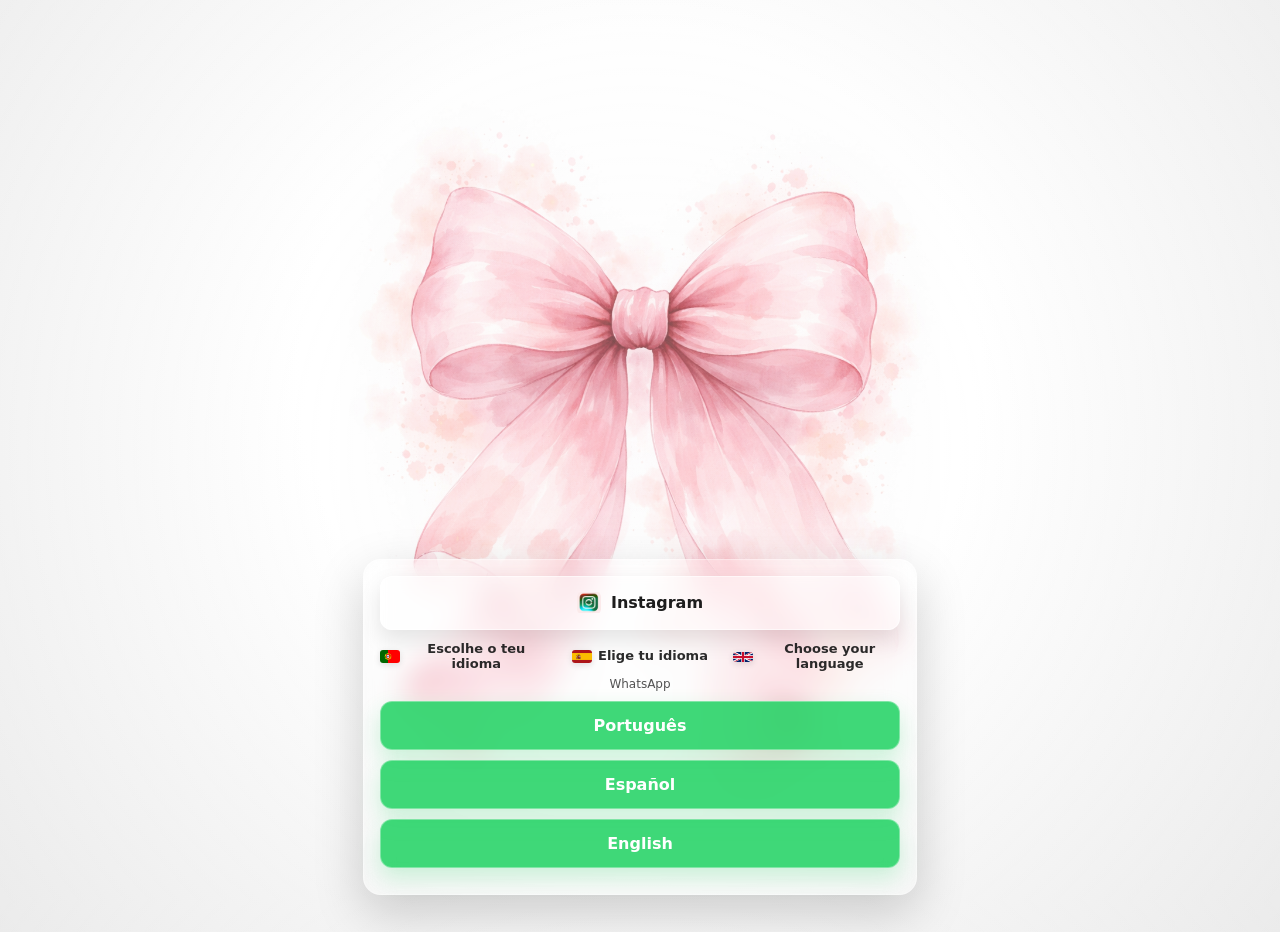
==== qr_contact/index.html @ 93eea573 "Update index.html" ====
<!DOCTYPE html>
<html lang="pt">
<head>
  <meta charset="UTF-8" />
  <title>WhatsApp Contact</title>
  <meta name="viewport" content="width=device-width, initial-scale=1.0, viewport-fit=cover" />

  <style>
    :root{
      --wa: #25D366;

      /* glass */
      --glass: rgba(255,255,255,.30);
      --glass-border: rgba(255,255,255,.35);
      --shadow: 0 18px 50px rgba(0,0,0,.18);
      --text: rgba(10,10,10,.90);

      /* overlay leve (não apaga fundo) */
      --overlay1: rgba(255,255,255,.04);
      --overlay2: rgba(0,0,0,.10);
    }

    html{ height: -webkit-fill-available; }

    body{
      margin:0;

      height: 100vh;
      height: 100svh;
      height: 100dvh;
      min-height: -webkit-fill-available;

      display:flex;
      flex-direction: column;
      justify-content: flex-end;
      align-items: center;

      font-family: system-ui, -apple-system, Segoe UI, Roboto, Arial, sans-serif;
      color: var(--text);

      /* mobile */
      background: url("./background.png") center / cover no-repeat;

      padding-top:    calc(10px + env(safe-area-inset-top));
      padding-left:   calc(14px + env(safe-area-inset-left));
      padding-right:  calc(14px + env(safe-area-inset-right));
      padding-bottom: calc(22px + env(safe-area-inset-bottom));

      position: relative;
      overflow-x: hidden;
    }

    body::before{
      content:"";
      position:absolute;
      inset:0;
      background: radial-gradient(
        circle at 50% 40%,
        var(--overlay1),
        rgba(255,255,255,.02) 40%,
        var(--overlay2) 100%
      );
      pointer-events:none;
    }

    .card{
      position:relative;
      width:min(420px, 92vw);
      padding: 12px 14px 14px;

      background: var(--glass);
      border: 1px solid var(--glass-border);

      backdrop-filter: blur(14px);
      -webkit-backdrop-filter: blur(14px);

      border-radius: 18px;
      box-shadow: var(--shadow);
      margin-bottom: 6px;
    }

    /* ---------- BOTÕES ---------- */

    .btn{
      display:flex;
      align-items:center;
      justify-content:center;
      gap:10px;

      margin: 10px 0;
      padding: 12px 12px;

      border-radius: 12px;
      text-decoration:none;
      font-weight: 800;

      background: rgba(37, 211, 102, .88);
      border: 1px solid rgba(255,255,255,.35);
      color: white;

      box-shadow: 0 10px 22px rgba(37, 211, 102, .22);
      transition: transform .08s ease, filter .12s ease;
      -webkit-tap-highlight-color: transparent;
      user-select:none;
    }

    .btn:hover{ filter: brightness(1.03); }
    .btn:active{ transform: scale(.985); }

    .btn-instagram{
      margin-top: 0;
      margin-bottom: 12px;

      background: rgba(255,255,255,.50);
      color: rgba(10,10,10,.92);
      border: 1px solid rgba(255,255,255,.55);
      box-shadow: 0 10px 22px rgba(0,0,0,.10);
      font-weight: 900;
    }

    .ig-icon{
      width: 22px;
      height: 22px;
      object-fit: contain;
      border-radius: 6px;
      animation: igspin 2.8s linear infinite;
    }

    @keyframes igspin{
      from { transform: rotate(0deg); }
      to   { transform: rotate(360deg); }
    }

    /* ---------- HEADER ---------- */

    .header{
      text-align:center;
      margin-bottom: 10px;
    }

    .lang-row{
      display:grid;
      grid-template-columns: 1fr 1fr 1fr;
      gap: 10px;
      align-items:center;
      margin-bottom: 6px;
    }

    .lang-row .item{
      display:flex;
      justify-content:center;
    }

    /* 🔧 ajuste: remover largura extra do texto e colar bandeira */
    .lang-row .wrap{
      display:inline-flex;          /* <- importante */
      align-items:center;
      gap:6px;
    }

    .lang-row img{
      width: 18px;
      height: auto;
      flex-shrink: 0;
      border-radius: 3px;
      box-shadow: 0 2px 6px rgba(0,0,0,.12);
    }

    .lang-row .wrap span{
      display:inline-block;         /* <- importante */
      font-weight: 800;
      font-size: 12px;
      line-height: 1.15;
      color: rgba(20,20,20,.90);
      text-align:center;
      white-space: normal;
      max-width: 120px;             /* controla o wrap de forma consistente */
    }

    /* ✅ WhatsApp centrado (como estava) */
    .subtitle{
      font-size: 12px;
      opacity: .78;
      margin: 0;
      text-align:center;
    }

    @media (max-width: 380px){
      .lang-row{ gap: 8px; }
      .lang-row .wrap span{ font-size: 11px; max-width: 105px; }
      .btn{ padding: 11px 11px; }
      .ig-icon{ width: 20px; height: 20px; }
    }

    /* ---------- DESKTOP ---------- */
    @media (min-width: 900px){
      body{
        justify-content: center;

        /* ✅ sem esticar */
        background:
          radial-gradient(circle at center, rgba(255,255,255,.25), rgba(255,255,255,.08)),
          url("./background.png") center / contain no-repeat;
      }

      :root{
        --glass: rgba(255,255,255,.22);
        --glass-border: rgba(255,255,255,.32);
        --overlay1: rgba(255,255,255,.02);
        --overlay2: rgba(0,0,0,.08);
      }

      .card{
        width: 520px;
        padding: 16px 16px 16px;

        /* ✅ baixar a box no desktop */
        transform: translateY(270px);
      }

      .lang-row .wrap span{
        font-size: 13px;
        max-width: 150px;
      }

      .btn{
        padding: 14px 14px;
        font-size: 16px;
      }

      .btn-instagram{
        font-size: 16px;
      }

      .ig-icon{
        width: 24px;
        height: 24px;
      }

      .lang-row img{
        width: 20px;
      }
    }

    @media (orientation: landscape) and (max-height: 430px){
      body{ justify-content: center; }
      .card{ margin-bottom: 0; }
    }
  </style>
</head>

<body>
  <div class="card">

    <a class="btn btn-instagram"
       href="https://www.instagram.com/little.things.artdecor"
       target="_blank">
      <img class="ig-icon" src="./instagram.gif" alt="Instagram">
      <span>Instagram</span>
    </a>

    <div class="header">
      <div class="lang-row">
        <div class="item">
          <div class="wrap">
            <img src="./flag-pt.png" alt="PT">
            <span>Escolhe o teu idioma</span>
          </div>
        </div>

        <div class="item">
          <div class="wrap">
            <img src="./flag-es.png" alt="ES">
            <span>Elige tu idioma</span>
          </div>
        </div>

        <div class="item">
          <div class="wrap">
            <img src="./flag-gb.png" alt="EN">
            <span>Choose your language</span>
          </div>
        </div>
      </div>

      <p class="subtitle">WhatsApp</p>
    </div>

    <a class="btn" href="https://wa.me/351918373423?text=Ol%C3%A1%2C%20gostaria%20de%20mais%20informa%C3%A7%C3%B5es.">Português</a>
    <a class="btn" href="https://wa.me/351918373423?text=Hola%2C%20me%20gustar%C3%ADa%20recibir%20m%C3%A1s%20informaci%C3%B3n.">Español</a>
    <a class="btn" href="https://wa.me/351918373423?text=Hello%2C%20I%20would%20like%20more%20information.">English</a>

  </div>
</body>
</html>
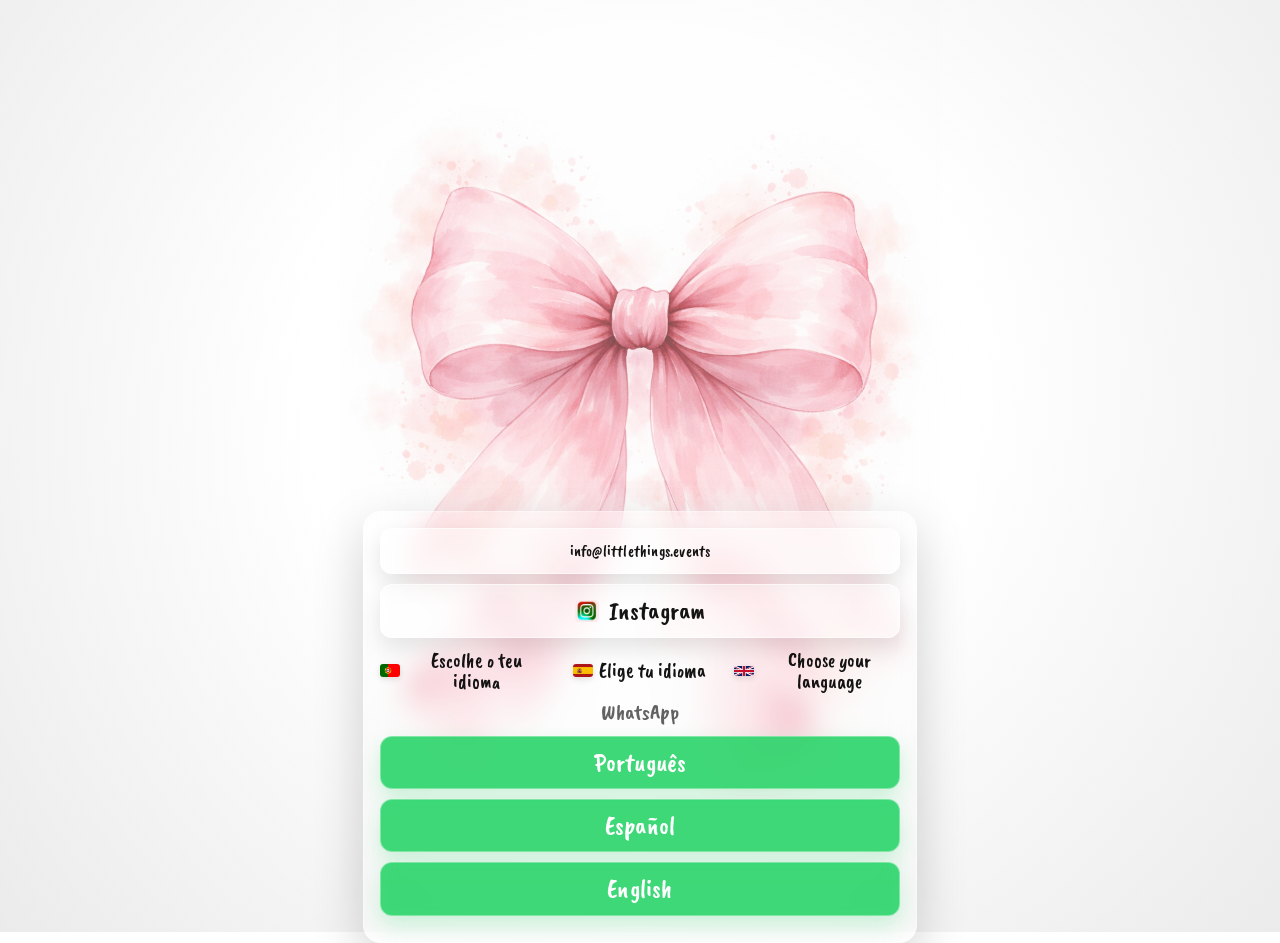
==== commit 9f6837f1: "Update index.html" ====
--- a/qr_contact/index.html
+++ b/qr_contact/index.html
@@ -5,6 +5,11 @@
   <title>WhatsApp Contact</title>
   <meta name="viewport" content="width=device-width, initial-scale=1.0, viewport-fit=cover" />
 
+  <!-- ✅ Fonte estilo "brush" (parecida com a imagem) -->
+  <link rel="preconnect" href="https://fonts.googleapis.com">
+  <link rel="preconnect" href="https://fonts.gstatic.com" crossorigin>
+  <link href="https://fonts.googleapis.com/css2?family=Caveat+Brush&display=swap" rel="stylesheet">
+
   <style>
     :root{
       --wa: #25D366;
@@ -13,11 +18,16 @@
       --glass: rgba(255,255,255,.30);
       --glass-border: rgba(255,255,255,.35);
       --shadow: 0 18px 50px rgba(0,0,0,.18);
-      --text: rgba(10,10,10,.90);
-
-      /* overlay leve (não apaga fundo) */
+
+      /* texto */
+      --text: rgba(0,0,0,.92);
+
+      /* overlay leve */
       --overlay1: rgba(255,255,255,.04);
       --overlay2: rgba(0,0,0,.10);
+
+      /* ✅ tipografia global */
+      --font: "Caveat Brush", system-ui, -apple-system, Segoe UI, Roboto, Arial, sans-serif;
     }
 
     html{ height: -webkit-fill-available; }
@@ -35,7 +45,7 @@
       justify-content: flex-end;
       align-items: center;
 
-      font-family: system-ui, -apple-system, Segoe UI, Roboto, Arial, sans-serif;
+      font-family: var(--font);
       color: var(--text);
 
       /* mobile */
@@ -92,7 +102,13 @@
 
       border-radius: 12px;
       text-decoration:none;
-      font-weight: 800;
+
+      /* ✅ tudo com o mesmo estilo */
+      font-family: var(--font);
+      font-weight: 400;
+      letter-spacing: .2px;
+      font-size: clamp(20px, 2.6vw, 26px);
+      line-height: 1.05;
 
       background: rgba(37, 211, 102, .88);
       border: 1px solid rgba(255,255,255,.35);
@@ -102,20 +118,43 @@
       transition: transform .08s ease, filter .12s ease;
       -webkit-tap-highlight-color: transparent;
       user-select:none;
+      cursor:pointer;
     }
 
     .btn:hover{ filter: brightness(1.03); }
     .btn:active{ transform: scale(.985); }
 
+    /* ✅ reset para button */
+    button.btn{
+      -webkit-appearance: none;
+      appearance: none;
+      font: inherit;
+      text-align: center;
+    }
+
+    /* Email & Instagram (estilo igual) */
+    .btn-email,
     .btn-instagram{
       margin-top: 0;
       margin-bottom: 12px;
 
       background: rgba(255,255,255,.50);
-      color: rgba(10,10,10,.92);
+      color: rgba(0,0,0,.92);
       border: 1px solid rgba(255,255,255,.55);
       box-shadow: 0 10px 22px rgba(0,0,0,.10);
-      font-weight: 900;
+    }
+
+    .btn-email{
+      margin-bottom: 10px;
+
+      width: 100%;
+      justify-content: center;
+      text-align: center;
+    }
+
+    .btn-email span{
+      display:inline-block;
+      text-align:center;
     }
 
     .ig-icon{
@@ -136,6 +175,7 @@
     .header{
       text-align:center;
       margin-bottom: 10px;
+      font-family: var(--font);
     }
 
     .lang-row{
@@ -151,9 +191,8 @@
       justify-content:center;
     }
 
-    /* 🔧 ajuste: remover largura extra do texto e colar bandeira */
     .lang-row .wrap{
-      display:inline-flex;          /* <- importante */
+      display:inline-flex;
       align-items:center;
       gap:6px;
     }
@@ -167,27 +206,30 @@
     }
 
     .lang-row .wrap span{
-      display:inline-block;         /* <- importante */
-      font-weight: 800;
-      font-size: 12px;
-      line-height: 1.15;
-      color: rgba(20,20,20,.90);
+      display:inline-block;
+      font-family: var(--font);
+      font-weight: 400;
+      font-size: clamp(16px, 2.2vw, 20px);
+      line-height: 1.05;
+      color: rgba(0,0,0,.92);
       text-align:center;
       white-space: normal;
-      max-width: 120px;             /* controla o wrap de forma consistente */
-    }
-
-    /* ✅ WhatsApp centrado (como estava) */
+      max-width: 140px;
+    }
+
     .subtitle{
-      font-size: 12px;
-      opacity: .78;
-      margin: 0;
+      font-family: var(--font);
+      font-weight: 400;
+      font-size: clamp(18px, 2.2vw, 22px);
+      opacity: .72;
+      margin: 2px 0 0;
       text-align:center;
+      color: rgba(0,0,0,.85);
     }
 
     @media (max-width: 380px){
       .lang-row{ gap: 8px; }
-      .lang-row .wrap span{ font-size: 11px; max-width: 105px; }
+      .lang-row .wrap span{ max-width: 120px; }
       .btn{ padding: 11px 11px; }
       .ig-icon{ width: 20px; height: 20px; }
     }
@@ -197,7 +239,6 @@
       body{
         justify-content: center;
 
-        /* ✅ sem esticar */
         background:
           radial-gradient(circle at center, rgba(255,255,255,.25), rgba(255,255,255,.08)),
           url("./background.png") center / contain no-repeat;
@@ -214,32 +255,11 @@
         width: 520px;
         padding: 16px 16px 16px;
 
-        /* ✅ baixar a box no desktop */
         transform: translateY(270px);
       }
 
-      .lang-row .wrap span{
-        font-size: 13px;
-        max-width: 150px;
-      }
-
-      .btn{
-        padding: 14px 14px;
-        font-size: 16px;
-      }
-
-      .btn-instagram{
-        font-size: 16px;
-      }
-
-      .ig-icon{
-        width: 24px;
-        height: 24px;
-      }
-
-      .lang-row img{
-        width: 20px;
-      }
+      .lang-row img{ width: 20px; }
+      .ig-icon{ width: 24px; height: 24px; }
     }
 
     @media (orientation: landscape) and (max-height: 430px){
@@ -251,6 +271,11 @@
 
 <body>
   <div class="card">
+
+    <!-- ✅ EMAIL (copia + centrado) -->
+    <button class="btn btn-email" id="emailBtn" type="button">
+      <span>info@littlethings.events</span>
+    </button>
 
     <a class="btn btn-instagram"
        href="https://www.instagram.com/little.things.artdecor"
@@ -291,5 +316,23 @@
     <a class="btn" href="https://wa.me/351918373423?text=Hello%2C%20I%20would%20like%20more%20information.">English</a>
 
   </div>
+
+  <script>
+    const emailBtn = document.getElementById("emailBtn");
+    const email = "info@littlethings.events";
+    const originalHTML = emailBtn.innerHTML;
+
+    emailBtn.addEventListener("click", async () => {
+      try {
+        await navigator.clipboard.writeText(email);
+        emailBtn.innerHTML = "<span>Copiado / Copied</span>";
+        setTimeout(() => {
+          emailBtn.innerHTML = originalHTML;
+        }, 1500);
+      } catch {
+        emailBtn.innerHTML = "<span>Erro</span>";
+      }
+    });
+  </script>
 </body>
 </html>
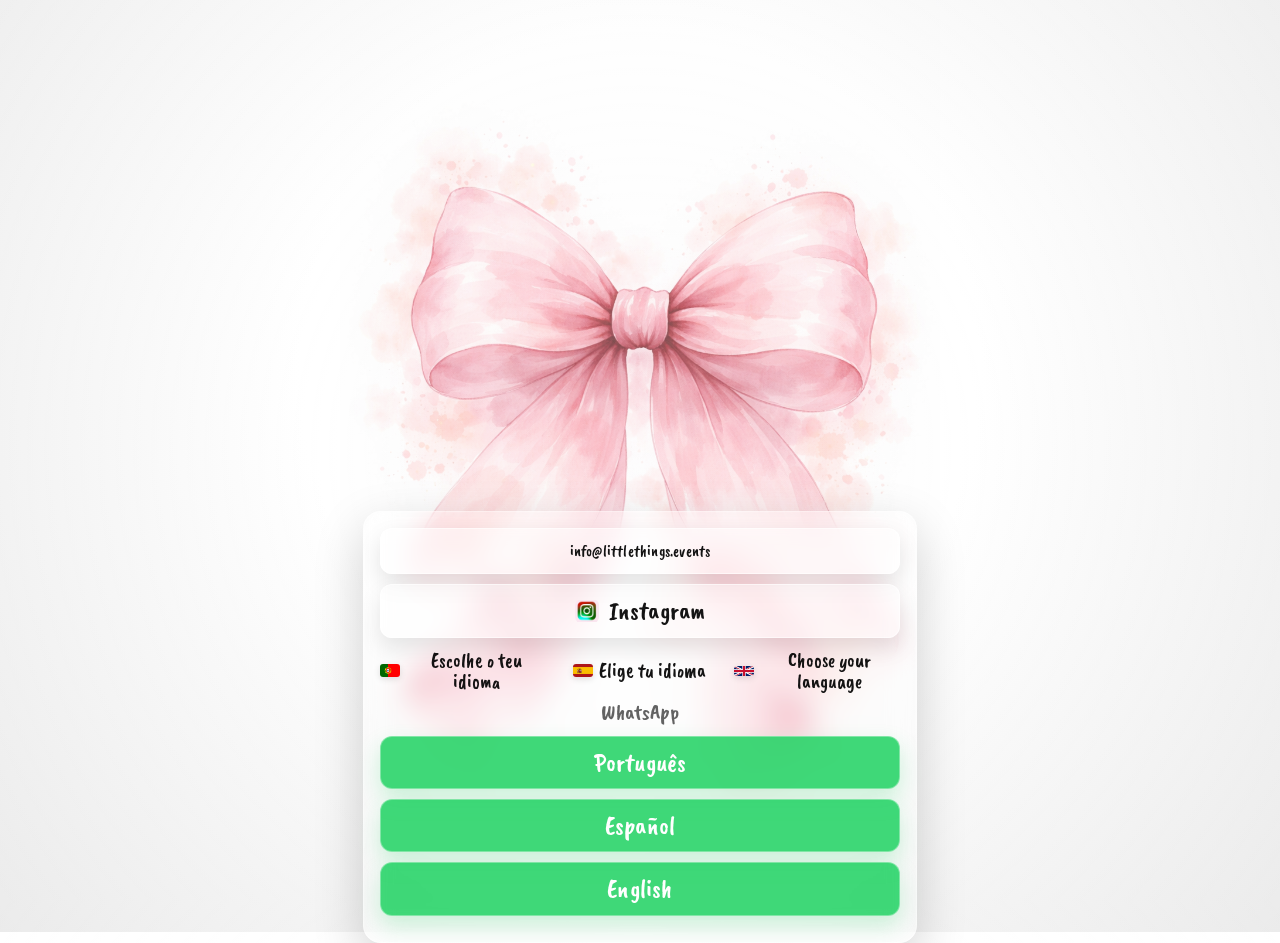
==== commit 77b3a2a8: "Update index.html" ====
--- a/qr_contact/index.html
+++ b/qr_contact/index.html
@@ -1,6 +1,15 @@
 <!DOCTYPE html>
 <html lang="pt">
 <head>
+  <!-- Google tag (gtag.js) -->
+<script async src="https://www.googletagmanager.com/gtag/js?id=G-YQN46F71DS"></script>
+<script>
+  window.dataLayer = window.dataLayer || [];
+  function gtag(){dataLayer.push(arguments);}
+  gtag('js', new Date());
+
+  gtag('config', 'G-YQN46F71DS');
+</script>
   <meta charset="UTF-8" />
   <title>WhatsApp Contact</title>
   <meta name="viewport" content="width=device-width, initial-scale=1.0, viewport-fit=cover" />
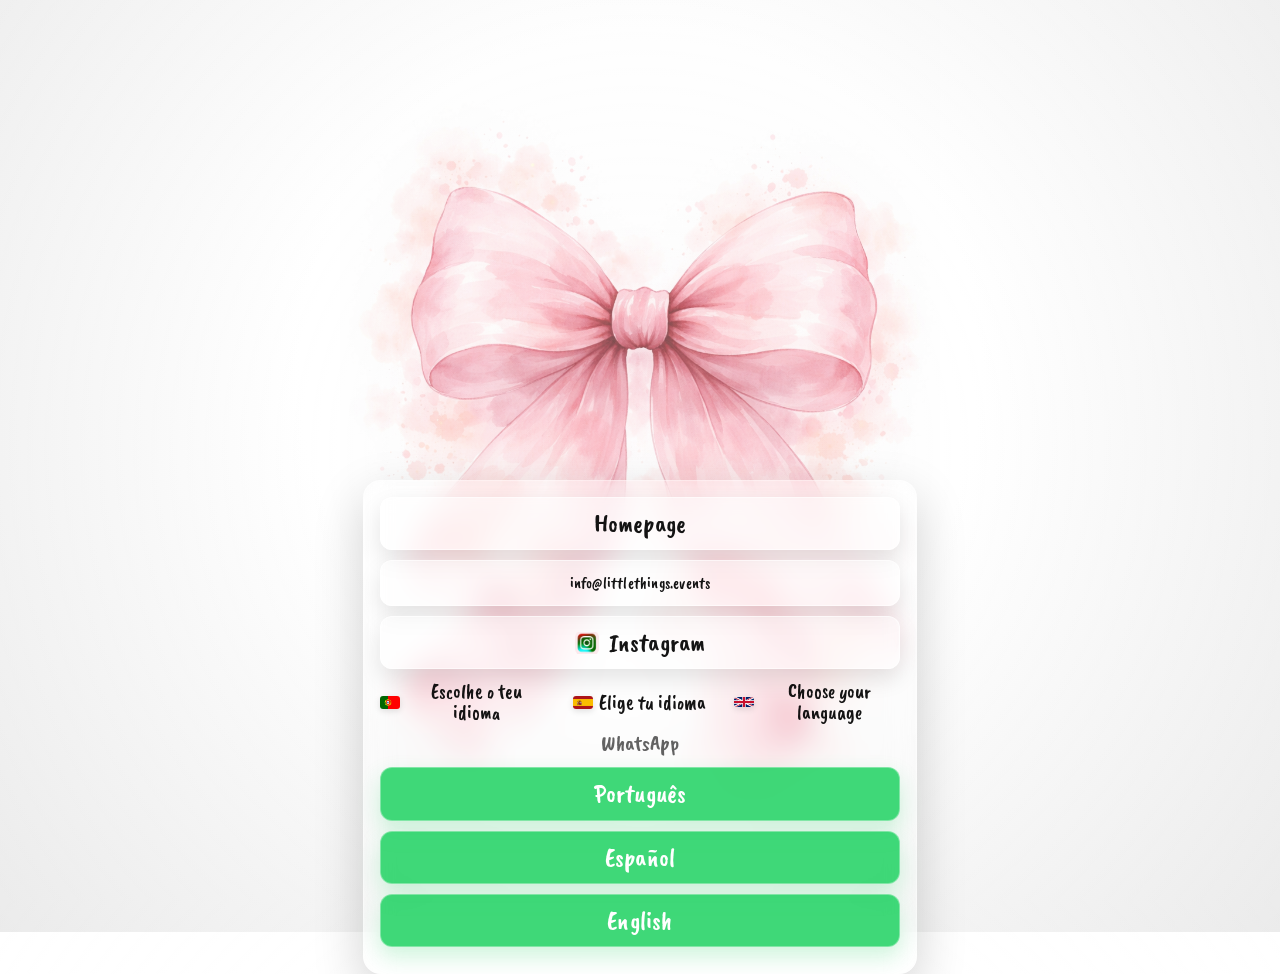
==== commit 825eaa12: "Update index.html" ====
--- a/qr_contact/index.html
+++ b/qr_contact/index.html
@@ -2,19 +2,19 @@
 <html lang="pt">
 <head>
   <!-- Google tag (gtag.js) -->
-<script async src="https://www.googletagmanager.com/gtag/js?id=G-YQN46F71DS"></script>
-<script>
-  window.dataLayer = window.dataLayer || [];
-  function gtag(){dataLayer.push(arguments);}
-  gtag('js', new Date());
-
-  gtag('config', 'G-YQN46F71DS');
-</script>
+  <script async src="https://www.googletagmanager.com/gtag/js?id=G-YQN46F71DS"></script>
+  <script>
+    window.dataLayer = window.dataLayer || [];
+    function gtag(){dataLayer.push(arguments);}
+    gtag('js', new Date());
+
+    gtag('config', 'G-YQN46F71DS');
+  </script>
+
   <meta charset="UTF-8" />
   <title>WhatsApp Contact</title>
   <meta name="viewport" content="width=device-width, initial-scale=1.0, viewport-fit=cover" />
 
-  <!-- ✅ Fonte estilo "brush" (parecida com a imagem) -->
   <link rel="preconnect" href="https://fonts.googleapis.com">
   <link rel="preconnect" href="https://fonts.gstatic.com" crossorigin>
   <link href="https://fonts.googleapis.com/css2?family=Caveat+Brush&display=swap" rel="stylesheet">
@@ -23,23 +23,21 @@
     :root{
       --wa: #25D366;
 
-      /* glass */
       --glass: rgba(255,255,255,.30);
       --glass-border: rgba(255,255,255,.35);
       --shadow: 0 18px 50px rgba(0,0,0,.18);
 
-      /* texto */
       --text: rgba(0,0,0,.92);
 
-      /* overlay leve */
       --overlay1: rgba(255,255,255,.04);
       --overlay2: rgba(0,0,0,.10);
 
-      /* ✅ tipografia global */
       --font: "Caveat Brush", system-ui, -apple-system, Segoe UI, Roboto, Arial, sans-serif;
     }
 
-    html{ height: -webkit-fill-available; }
+    html{
+      height: -webkit-fill-available;
+    }
 
     body{
       margin:0;
@@ -57,7 +55,6 @@
       font-family: var(--font);
       color: var(--text);
 
-      /* mobile */
       background: url("./background.png") center / cover no-repeat;
 
       padding-top:    calc(10px + env(safe-area-inset-top));
@@ -98,8 +95,6 @@
       margin-bottom: 6px;
     }
 
-    /* ---------- BOTÕES ---------- */
-
     .btn{
       display:flex;
       align-items:center;
@@ -112,7 +107,6 @@
       border-radius: 12px;
       text-decoration:none;
 
-      /* ✅ tudo com o mesmo estilo */
       font-family: var(--font);
       font-weight: 400;
       letter-spacing: .2px;
@@ -130,18 +124,23 @@
       cursor:pointer;
     }
 
-    .btn:hover{ filter: brightness(1.03); }
-    .btn:active{ transform: scale(.985); }
-
-    /* ✅ reset para button */
+    .btn:hover{
+      filter: brightness(1.03);
+    }
+
+    .btn:active{
+      transform: scale(.985);
+    }
+
     button.btn{
       -webkit-appearance: none;
       appearance: none;
       font: inherit;
       text-align: center;
-    }
-
-    /* Email & Instagram (estilo igual) */
+      width: 100%;
+    }
+
+    .btn-homepage,
     .btn-email,
     .btn-instagram{
       margin-top: 0;
@@ -151,6 +150,10 @@
       color: rgba(0,0,0,.92);
       border: 1px solid rgba(255,255,255,.55);
       box-shadow: 0 10px 22px rgba(0,0,0,.10);
+    }
+
+    .btn-homepage{
+      margin-bottom: 10px;
     }
 
     .btn-email{
@@ -175,11 +178,14 @@
     }
 
     @keyframes igspin{
-      from { transform: rotate(0deg); }
-      to   { transform: rotate(360deg); }
-    }
-
-    /* ---------- HEADER ---------- */
+      from{
+        transform: rotate(0deg);
+      }
+
+      to{
+        transform: rotate(360deg);
+      }
+    }
 
     .header{
       text-align:center;
@@ -237,13 +243,24 @@
     }
 
     @media (max-width: 380px){
-      .lang-row{ gap: 8px; }
-      .lang-row .wrap span{ max-width: 120px; }
-      .btn{ padding: 11px 11px; }
-      .ig-icon{ width: 20px; height: 20px; }
-    }
-
-    /* ---------- DESKTOP ---------- */
+      .lang-row{
+        gap: 8px;
+      }
+
+      .lang-row .wrap span{
+        max-width: 120px;
+      }
+
+      .btn{
+        padding: 11px 11px;
+      }
+
+      .ig-icon{
+        width: 20px;
+        height: 20px;
+      }
+    }
+
     @media (min-width: 900px){
       body{
         justify-content: center;
@@ -263,17 +280,27 @@
       .card{
         width: 520px;
         padding: 16px 16px 16px;
-
         transform: translateY(270px);
       }
 
-      .lang-row img{ width: 20px; }
-      .ig-icon{ width: 24px; height: 24px; }
+      .lang-row img{
+        width: 20px;
+      }
+
+      .ig-icon{
+        width: 24px;
+        height: 24px;
+      }
     }
 
     @media (orientation: landscape) and (max-height: 430px){
-      body{ justify-content: center; }
-      .card{ margin-bottom: 0; }
+      body{
+        justify-content: center;
+      }
+
+      .card{
+        margin-bottom: 0;
+      }
     }
   </style>
 </head>
@@ -281,14 +308,19 @@
 <body>
   <div class="card">
 
-    <!-- ✅ EMAIL (copia + centrado) -->
+    <a class="btn btn-homepage"
+       href="https://www.littlethings.events/index.html">
+      <span>Homepage</span>
+    </a>
+
     <button class="btn btn-email" id="emailBtn" type="button">
       <span>info@littlethings.events</span>
     </button>
 
     <a class="btn btn-instagram"
        href="https://www.instagram.com/little.things.artdecor"
-       target="_blank">
+       target="_blank"
+       rel="noopener">
       <img class="ig-icon" src="./instagram.gif" alt="Instagram">
       <span>Instagram</span>
     </a>
@@ -321,7 +353,9 @@
     </div>
 
     <a class="btn" href="https://wa.me/351918373423?text=Ol%C3%A1%2C%20gostaria%20de%20mais%20informa%C3%A7%C3%B5es.">Português</a>
+
     <a class="btn" href="https://wa.me/351918373423?text=Hola%2C%20me%20gustar%C3%ADa%20recibir%20m%C3%A1s%20informaci%C3%B3n.">Español</a>
+
     <a class="btn" href="https://wa.me/351918373423?text=Hello%2C%20I%20would%20like%20more%20information.">English</a>
 
   </div>
@@ -334,10 +368,13 @@
     emailBtn.addEventListener("click", async () => {
       try {
         await navigator.clipboard.writeText(email);
+
         emailBtn.innerHTML = "<span>Copiado / Copied</span>";
+
         setTimeout(() => {
           emailBtn.innerHTML = originalHTML;
         }, 1500);
+
       } catch {
         emailBtn.innerHTML = "<span>Erro</span>";
       }
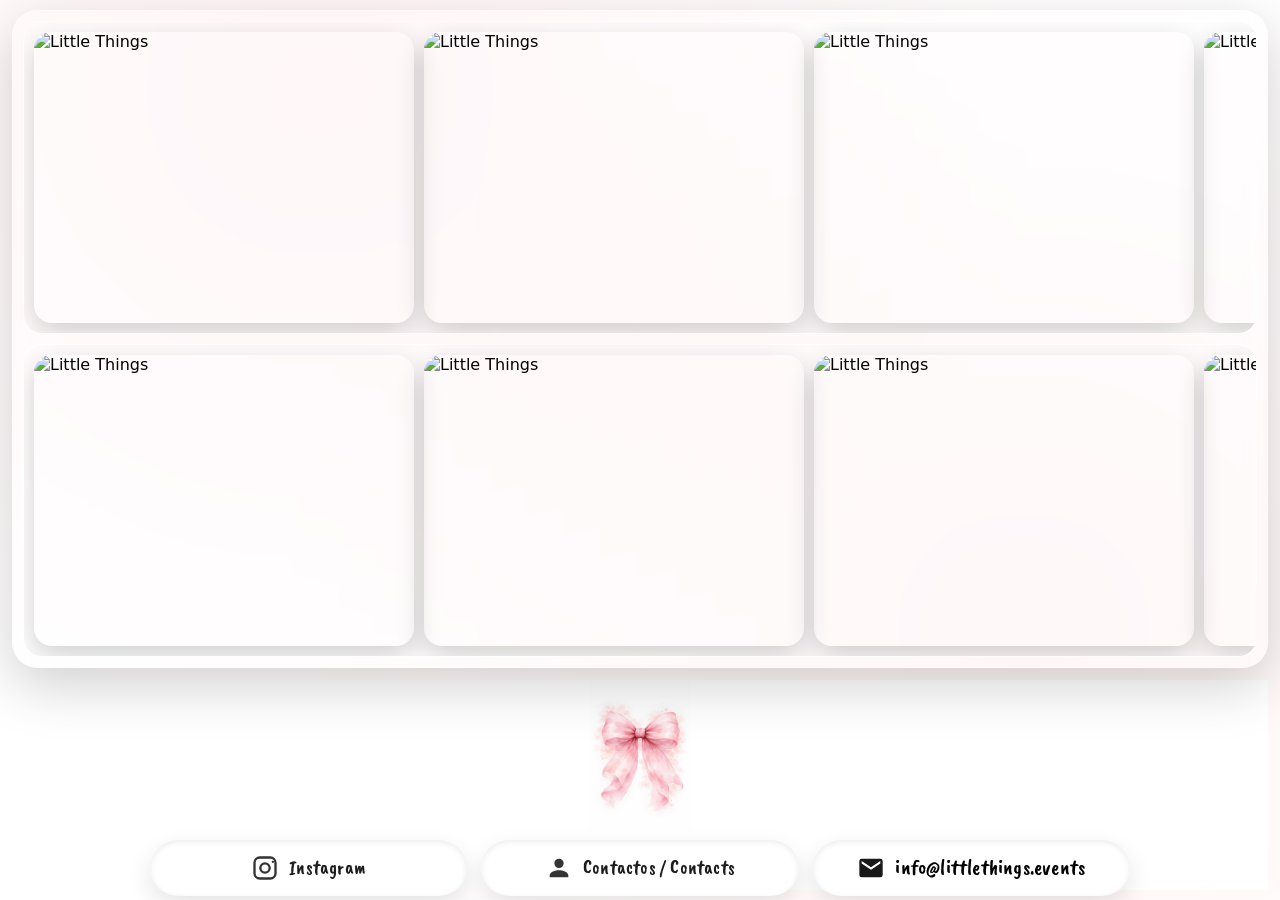
==== commit 1c6f7a44: "Update index.html" ====
--- a/qr_contact/index.html
+++ b/qr_contact/index.html
@@ -7,13 +7,12 @@
     window.dataLayer = window.dataLayer || [];
     function gtag(){dataLayer.push(arguments);}
     gtag('js', new Date());
-
     gtag('config', 'G-YQN46F71DS');
   </script>
 
   <meta charset="UTF-8" />
-  <title>WhatsApp Contact</title>
   <meta name="viewport" content="width=device-width, initial-scale=1.0, viewport-fit=cover" />
+  <title>Little Things</title>
 
   <link rel="preconnect" href="https://fonts.googleapis.com">
   <link rel="preconnect" href="https://fonts.gstatic.com" crossorigin>
@@ -21,18 +20,24 @@
 
   <style>
     :root{
-      --wa: #25D366;
-
-      --glass: rgba(255,255,255,.30);
-      --glass-border: rgba(255,255,255,.35);
-      --shadow: 0 18px 50px rgba(0,0,0,.18);
-
-      --text: rgba(0,0,0,.92);
-
-      --overlay1: rgba(255,255,255,.04);
-      --overlay2: rgba(0,0,0,.10);
-
-      --font: "Caveat Brush", system-ui, -apple-system, Segoe UI, Roboto, Arial, sans-serif;
+      --gap: 12px;
+
+      --speedTop: 26s;
+      --speedBottom: 30s;
+
+      --minLogoBlock: 210px;
+      --minSlideBlock: 320px;
+
+      --shadow: 0 18px 55px rgba(0,0,0,0.18);
+      --radiusOuter: 26px;
+      --radiusInner: 18px;
+
+      --btnFont: "Caveat Brush", system-ui, -apple-system, Segoe UI, Roboto, Arial, sans-serif;
+      --btnSize: 22px;
+    }
+
+    *{
+      box-sizing: border-box;
     }
 
     html{
@@ -40,345 +45,709 @@
     }
 
     body{
-      margin:0;
-
+      margin: 0;
       height: 100vh;
       height: 100svh;
       height: 100dvh;
-      min-height: -webkit-fill-available;
-
-      display:flex;
-      flex-direction: column;
-      justify-content: flex-end;
+      height: -webkit-fill-available;
+      overflow: hidden;
+      font-family: system-ui, -apple-system, Segoe UI, Roboto, Arial, sans-serif;
+      background: #fff;
+    }
+
+    .bg{
+      position: fixed;
+      inset: 0;
+      background:
+        radial-gradient(circle at 25% 10%, rgba(255,192,203,0.18), transparent 55%),
+        radial-gradient(circle at 80% 70%, rgba(255,182,193,0.14), transparent 60%),
+        #ffffff;
+      z-index: -2;
+    }
+
+    .page{
+      position: fixed;
+      inset: 0;
+      display: grid;
+      gap: var(--gap);
+      padding:
+        calc(10px + env(safe-area-inset-top))
+        12px
+        calc(10px + env(safe-area-inset-bottom))
+        12px;
+
+      grid-template-rows:
+        minmax(var(--minSlideBlock), 2.5fr)
+        minmax(var(--minLogoBlock), 0.8fr);
+    }
+
+    .slideshow{
+      border-radius: var(--radiusOuter);
+      overflow: hidden;
+      background: rgba(255,255,255,0.12);
+      border: 1px solid rgba(255,255,255,0.45);
+      box-shadow: var(--shadow);
+      backdrop-filter: blur(10px);
+      -webkit-backdrop-filter: blur(10px);
+
+      display: grid;
+      grid-template-rows: 1fr 1fr;
+      gap: 10px;
+      padding: 10px;
+      min-height: 0;
+    }
+
+    .lane{
+      position: relative;
+      overflow: hidden;
+      border-radius: var(--radiusInner);
+      background: rgba(255,255,255,0.18);
+      border: 1px solid rgba(255,255,255,0.45);
+    }
+
+    .track{
+      position: absolute;
+      inset: 0;
+      display: flex;
+      gap: 10px;
+      padding: 10px;
+      width: max-content;
       align-items: center;
-
-      font-family: var(--font);
-      color: var(--text);
-
-      background: url("./background.png") center / cover no-repeat;
-
-      padding-top:    calc(10px + env(safe-area-inset-top));
-      padding-left:   calc(14px + env(safe-area-inset-left));
-      padding-right:  calc(14px + env(safe-area-inset-right));
-      padding-bottom: calc(22px + env(safe-area-inset-bottom));
-
-      position: relative;
-      overflow-x: hidden;
-    }
-
-    body::before{
-      content:"";
-      position:absolute;
-      inset:0;
-      background: radial-gradient(
-        circle at 50% 40%,
-        var(--overlay1),
-        rgba(255,255,255,.02) 40%,
-        var(--overlay2) 100%
-      );
-      pointer-events:none;
-    }
-
-    .card{
-      position:relative;
-      width:min(420px, 92vw);
-      padding: 12px 14px 14px;
-
-      background: var(--glass);
-      border: 1px solid var(--glass-border);
-
-      backdrop-filter: blur(14px);
-      -webkit-backdrop-filter: blur(14px);
-
-      border-radius: 18px;
-      box-shadow: var(--shadow);
-      margin-bottom: 6px;
-    }
-
-    .btn{
-      display:flex;
-      align-items:center;
-      justify-content:center;
-      gap:10px;
-
-      margin: 10px 0;
-      padding: 12px 12px;
-
-      border-radius: 12px;
-      text-decoration:none;
-
-      font-family: var(--font);
+      will-change: transform;
+    }
+
+    .lane.top .track{
+      animation: moveLeft var(--speedTop) linear infinite;
+    }
+
+    .lane.bottom .track{
+      animation: moveRight var(--speedBottom) linear infinite;
+    }
+
+    @keyframes moveLeft{
+      from{
+        transform: translateX(0);
+      }
+
+      to{
+        transform: translateX(calc(-1 * var(--shift)));
+      }
+    }
+
+    @keyframes moveRight{
+      from{
+        transform: translateX(calc(-1 * var(--shift)));
+      }
+
+      to{
+        transform: translateX(0);
+      }
+    }
+
+    .slide{
+      flex: 0 0 auto;
+      height: 100%;
+      width: min(40vw, 380px);
+      border-radius: var(--radiusInner);
+      overflow: hidden;
+      box-shadow: 0 10px 28px rgba(0,0,0,0.18);
+      background: transparent;
+    }
+
+    .slide img{
+      width: 100%;
+      height: 100%;
+      display: block;
+      object-fit: cover;
+      object-position: center;
+    }
+
+    .bottomBar{
+      width: 100%;
+      height: 100%;
+      background: #ffffff;
+      border: none;
+      border-radius: 0;
+      box-shadow: none;
+      padding: 0;
+      margin: 0;
+
+      display: grid;
+      grid-template-rows: minmax(150px, 1fr) auto;
+      align-items: center;
+      justify-items: center;
+      gap: 10px;
+      min-height: 0;
+    }
+
+    .logoWrap{
+      width: 100%;
+      height: 100%;
+      display: flex;
+      align-items: stretch;
+      justify-content: center;
+      min-height: 0;
+    }
+
+    .logoWrap img{
+      width: 100%;
+      height: 100%;
+      object-fit: contain;
+      display: block;
+    }
+
+    .contactRow{
+      width: 100%;
+      display: flex;
+      justify-content: center;
+      padding: 0 12px 10px 12px;
+    }
+
+    .contactGroup{
+      width: min(980px, 100%);
+      display: flex;
+      gap: 14px;
+      justify-content: center;
+      flex-wrap: wrap;
+    }
+
+    .contactBtn{
+      display: inline-flex;
+      align-items: center;
+      justify-content: center;
+
+      flex: 1 1 240px;
+      max-width: 520px;
+
+      gap: 10px;
+      cursor: pointer;
+      -webkit-tap-highlight-color: transparent;
+      user-select: none;
+      transition: transform .10s ease, filter .12s ease;
+
+      padding: 14px 16px;
+      border-radius: 999px;
+      text-decoration: none;
+
+      color: rgba(10,10,10,0.92);
+      background: #ffffff;
+      border: none;
+
+      box-shadow:
+        inset 0 2px 6px rgba(0,0,0,0.08),
+        0 10px 24px rgba(0,0,0,0.10);
+
+      font-family: var(--btnFont);
       font-weight: 400;
       letter-spacing: .2px;
-      font-size: clamp(20px, 2.6vw, 26px);
+      font-size: var(--btnSize);
       line-height: 1.05;
-
-      background: rgba(37, 211, 102, .88);
-      border: 1px solid rgba(255,255,255,.35);
-      color: white;
-
-      box-shadow: 0 10px 22px rgba(37, 211, 102, .22);
-      transition: transform .08s ease, filter .12s ease;
-      -webkit-tap-highlight-color: transparent;
-      user-select:none;
-      cursor:pointer;
-    }
-
-    .btn:hover{
-      filter: brightness(1.03);
-    }
-
-    .btn:active{
-      transform: scale(.985);
-    }
-
-    button.btn{
+    }
+
+    .contactBtn *{
+      font-family: var(--btnFont);
+      font-weight: 400;
+      font-size: var(--btnSize);
+      line-height: 1.05;
+    }
+
+    .contactBtn:hover{
+      filter: brightness(1.02);
+    }
+
+    .contactBtn:active{
+      transform: scale(0.985);
+    }
+
+    button.contactBtn{
       -webkit-appearance: none;
       appearance: none;
       font: inherit;
+      color: inherit;
+      background: #ffffff;
       text-align: center;
-      width: 100%;
-    }
-
-    .btn-homepage,
-    .btn-email,
-    .btn-instagram{
-      margin-top: 0;
-      margin-bottom: 12px;
-
-      background: rgba(255,255,255,.50);
-      color: rgba(0,0,0,.92);
-      border: 1px solid rgba(255,255,255,.55);
-      box-shadow: 0 10px 22px rgba(0,0,0,.10);
-    }
-
-    .btn-homepage{
-      margin-bottom: 10px;
-    }
-
-    .btn-email{
-      margin-bottom: 10px;
-
-      width: 100%;
-      justify-content: center;
-      text-align: center;
-    }
-
-    .btn-email span{
-      display:inline-block;
-      text-align:center;
-    }
-
-    .ig-icon{
-      width: 22px;
-      height: 22px;
-      object-fit: contain;
-      border-radius: 6px;
-      animation: igspin 2.8s linear infinite;
-    }
-
-    @keyframes igspin{
-      from{
-        transform: rotate(0deg);
-      }
-
-      to{
-        transform: rotate(360deg);
-      }
-    }
-
-    .header{
-      text-align:center;
-      margin-bottom: 10px;
-      font-family: var(--font);
-    }
-
-    .lang-row{
-      display:grid;
-      grid-template-columns: 1fr 1fr 1fr;
-      gap: 10px;
-      align-items:center;
-      margin-bottom: 6px;
-    }
-
-    .lang-row .item{
-      display:flex;
-      justify-content:center;
-    }
-
-    .lang-row .wrap{
-      display:inline-flex;
-      align-items:center;
-      gap:6px;
-    }
-
-    .lang-row img{
-      width: 18px;
-      height: auto;
-      flex-shrink: 0;
-      border-radius: 3px;
-      box-shadow: 0 2px 6px rgba(0,0,0,.12);
-    }
-
-    .lang-row .wrap span{
-      display:inline-block;
-      font-family: var(--font);
-      font-weight: 400;
-      font-size: clamp(16px, 2.2vw, 20px);
-      line-height: 1.05;
-      color: rgba(0,0,0,.92);
-      text-align:center;
-      white-space: normal;
-      max-width: 140px;
-    }
-
-    .subtitle{
-      font-family: var(--font);
-      font-weight: 400;
-      font-size: clamp(18px, 2.2vw, 22px);
-      opacity: .72;
-      margin: 2px 0 0;
-      text-align:center;
-      color: rgba(0,0,0,.85);
-    }
-
-    @media (max-width: 380px){
-      .lang-row{
+    }
+
+    .icon{
+      width: 28px;
+      height: 28px;
+      display: inline-block;
+      opacity: .9;
+      flex: 0 0 auto;
+    }
+
+    .glow{
+      animation-name: glowPulse;
+      animation-timing-function: ease-in-out;
+      animation-iteration-count: infinite;
+    }
+
+    @keyframes glowPulse{
+      0%{
+        box-shadow:
+          inset 0 2px 6px rgba(0,0,0,0.08),
+          0 10px 24px rgba(0,0,0,0.10);
+      }
+
+      50%{
+        box-shadow:
+          inset 0 2px 6px rgba(0,0,0,0.08),
+          0 14px 34px rgba(255,105,180,0.22);
+      }
+
+      100%{
+        box-shadow:
+          inset 0 2px 6px rgba(0,0,0,0.08),
+          0 10px 24px rgba(0,0,0,0.10);
+      }
+    }
+
+    #btnInsta span,
+    #btnContacts span{
+      font-size: calc(var(--btnSize) - 2px);
+    }
+
+    @media (max-height: 700px){
+      :root{
+        --minLogoBlock: 180px;
+        --minSlideBlock: 300px;
+        --btnSize: 20px;
+      }
+
+      .slide{
+        width: min(44vw, 360px);
+      }
+
+      .contactBtn{
+        padding: 12px 14px;
+      }
+    }
+
+    @media (max-width: 768px){
+      :root{
+        --btnSize: 19px;
+      }
+
+      .page{
+        grid-template-rows:
+          minmax(340px, 1.8fr)
+          minmax(250px, 0.85fr);
+      }
+
+      .slideshow{
         gap: 8px;
-      }
-
-      .lang-row .wrap span{
-        max-width: 120px;
-      }
-
-      .btn{
-        padding: 11px 11px;
-      }
-
-      .ig-icon{
+        padding: 8px;
+      }
+
+      .track{
+        gap: 8px;
+        padding: 8px;
+      }
+
+      .slide{
+        width: min(72vw, 300px);
+      }
+
+      .bottomBar{
+        grid-template-rows: minmax(130px, 1fr) auto;
+        gap: 6px;
+      }
+
+      .logoWrap{
+        min-height: 130px;
+        max-height: 170px;
+      }
+
+      .logoWrap img{
+        width: 100%;
+        height: 100%;
+        object-fit: contain;
+      }
+
+      .contactRow{
+        padding: 0 6px 6px 6px;
+      }
+
+      .contactGroup{
+        gap: 6px;
+      }
+
+      .contactBtn{
+        flex: 1 1 100%;
+        max-width: 520px;
+        padding: 8px 14px;
+        min-height: 40px;
+      }
+
+      .icon{
+        width: 24px;
+        height: 24px;
+      }
+
+      #emailText{
+        font-size: 16px;
+      }
+    }
+
+    @media (max-width: 420px){
+      :root{
+        --btnSize: 18px;
+      }
+
+      .page{
+        grid-template-rows:
+          minmax(330px, 1.75fr)
+          minmax(240px, 0.8fr);
+      }
+
+      .bottomBar{
+        grid-template-rows: minmax(120px, 150px) auto;
+        gap: 5px;
+      }
+
+      .logoWrap{
+        min-height: 120px;
+        max-height: 150px;
+      }
+
+      .contactRow{
+        padding: 0 5px 6px 5px;
+      }
+
+      .contactGroup{
+        gap: 5px;
+      }
+
+      .contactBtn{
+        padding: 7px 12px;
+        min-height: 38px;
+      }
+
+      .icon{
+        width: 22px;
+        height: 22px;
+      }
+
+      #emailText{
+        font-size: 15px;
+      }
+    }
+
+    @media (max-width: 360px){
+      :root{
+        --btnSize: 16px;
+      }
+
+      .page{
+        grid-template-rows:
+          minmax(320px, 1.75fr)
+          minmax(225px, 0.75fr);
+      }
+
+      .bottomBar{
+        grid-template-rows: minmax(105px, 130px) auto;
+      }
+
+      .logoWrap{
+        min-height: 105px;
+        max-height: 130px;
+      }
+
+      .contactBtn{
+        padding: 6px 10px;
+        min-height: 36px;
+      }
+
+      .icon{
         width: 20px;
         height: 20px;
       }
-    }
-
-    @media (min-width: 900px){
-      body{
-        justify-content: center;
-
-        background:
-          radial-gradient(circle at center, rgba(255,255,255,.25), rgba(255,255,255,.08)),
-          url("./background.png") center / contain no-repeat;
-      }
-
-      :root{
-        --glass: rgba(255,255,255,.22);
-        --glass-border: rgba(255,255,255,.32);
-        --overlay1: rgba(255,255,255,.02);
-        --overlay2: rgba(0,0,0,.08);
-      }
-
-      .card{
-        width: 520px;
-        padding: 16px 16px 16px;
-        transform: translateY(270px);
-      }
-
-      .lang-row img{
-        width: 20px;
-      }
-
-      .ig-icon{
-        width: 24px;
-        height: 24px;
-      }
-    }
-
-    @media (orientation: landscape) and (max-height: 430px){
-      body{
-        justify-content: center;
-      }
-
-      .card{
-        margin-bottom: 0;
+
+      #emailText{
+        font-size: 14px;
       }
     }
   </style>
 </head>
 
 <body>
-  <div class="card">
-
-    <a class="btn btn-homepage"
-       href="https://www.littlethings.events/index.html">
-      <span>Homepage</span>
-    </a>
-
-    <button class="btn btn-email" id="emailBtn" type="button">
-      <span>info@littlethings.events</span>
-    </button>
-
-    <a class="btn btn-instagram"
-       href="https://www.instagram.com/little.things.artdecor"
-       target="_blank"
-       rel="noopener">
-      <img class="ig-icon" src="./instagram.gif" alt="Instagram">
-      <span>Instagram</span>
-    </a>
-
-    <div class="header">
-      <div class="lang-row">
-        <div class="item">
-          <div class="wrap">
-            <img src="./flag-pt.png" alt="PT">
-            <span>Escolhe o teu idioma</span>
-          </div>
+
+  <div class="bg" aria-hidden="true"></div>
+
+  <div class="page">
+
+    <section class="slideshow" aria-label="Slideshow">
+
+      <div class="lane top">
+        <div class="track" id="trackTop"></div>
+      </div>
+
+      <div class="lane bottom">
+        <div class="track" id="trackBottom"></div>
+      </div>
+
+    </section>
+
+    <section class="bottomBar" aria-label="Logo and contacts">
+
+      <div class="logoWrap">
+        <img src="./background.png" alt="Little Things" />
+      </div>
+
+      <div class="contactRow">
+
+        <div class="contactGroup">
+
+          <a class="contactBtn glow"
+             id="btnInsta"
+             href="https://www.instagram.com/little.things.artdecor"
+             target="_blank"
+             rel="noopener">
+
+            <svg class="icon" viewBox="0 0 24 24" aria-hidden="true">
+              <path fill="currentColor" d="M7.5 2h9A5.5 5.5 0 0 1 22 7.5v9A5.5 5.5 0 0 1 16.5 22h-9A5.5 5.5 0 0 1 2 16.5v-9A5.5 5.5 0 0 1 7.5 2Zm0 2A3.5 3.5 0 0 0 4 7.5v9A3.5 3.5 0 0 0 7.5 20h9a3.5 3.5 0 0 0 3.5-3.5v-9A3.5 3.5 0 0 0 16.5 4h-9Zm11.25 1.75a1 1 0 1 1 0 2a1 1 0 0 1 0-2ZM12 7a5 5 0 1 1 0 10a5 5 0 0 1 0-10Zm0 2a3 3 0 1 0 0 6a3 3 0 0 0 0-6Z"/>
+            </svg>
+
+            <span>Instagram</span>
+          </a>
+
+          <a class="contactBtn glow"
+             id="btnContacts"
+             href="./qr_contact/">
+
+            <svg class="icon" viewBox="0 0 24 24" aria-hidden="true">
+              <path fill="currentColor" d="M12 12a4 4 0 1 0-4-4a4 4 0 0 0 4 4Zm0 2c-4.42 0-8 2.01-8 4.5V20h16v-1.5c0-2.49-3.58-4.5-8-4.5Z"/>
+            </svg>
+
+            <span>Contactos / Contacts</span>
+          </a>
+
+          <button class="contactBtn glow"
+                  id="emailBtn"
+                  type="button">
+
+            <svg class="icon" viewBox="0 0 24 24" aria-hidden="true">
+              <path fill="currentColor" d="M20 4H4a2 2 0 0 0-2 2v12a2 2 0 0 0 2 2h16a2 2 0 0 0 2-2V6a2 2 0 0 0-2-2Zm0 4.2l-8 5.3l-8-5.3V6l8 5.3L20 6v2.2Z"/>
+            </svg>
+
+            <span id="emailText">info@littlethings.events</span>
+          </button>
+
         </div>
 
-        <div class="item">
-          <div class="wrap">
-            <img src="./flag-es.png" alt="ES">
-            <span>Elige tu idioma</span>
-          </div>
-        </div>
-
-        <div class="item">
-          <div class="wrap">
-            <img src="./flag-gb.png" alt="EN">
-            <span>Choose your language</span>
-          </div>
-        </div>
       </div>
 
-      <p class="subtitle">WhatsApp</p>
-    </div>
-
-    <a class="btn" href="https://wa.me/351918373423?text=Ol%C3%A1%2C%20gostaria%20de%20mais%20informa%C3%A7%C3%B5es.">Português</a>
-
-    <a class="btn" href="https://wa.me/351918373423?text=Hola%2C%20me%20gustar%C3%ADa%20recibir%20m%C3%A1s%20informaci%C3%B3n.">Español</a>
-
-    <a class="btn" href="https://wa.me/351918373423?text=Hello%2C%20I%20would%20like%20more%20information.">English</a>
+    </section>
 
   </div>
 
   <script>
-    const emailBtn = document.getElementById("emailBtn");
-    const email = "info@littlethings.events";
-    const originalHTML = emailBtn.innerHTML;
-
-    emailBtn.addEventListener("click", async () => {
-      try {
-        await navigator.clipboard.writeText(email);
-
-        emailBtn.innerHTML = "<span>Copiado / Copied</span>";
-
-        setTimeout(() => {
-          emailBtn.innerHTML = originalHTML;
-        }, 1500);
-
-      } catch {
-        emailBtn.innerHTML = "<span>Erro</span>";
-      }
+    const topPhotos = [
+      "./assets/photo01.jpg",
+      "./assets/photo02.jpg",
+      "./assets/photo03.jpg",
+      "./assets/photo04.jpg",
+      "./assets/photo05.jpg",
+      "./assets/photo06.jpg",
+      "./assets/photo07.jpg",
+      "./assets/photo08.jpg",
+      "./assets/photo09.jpg",
+      "./assets/photo10.jpg",
+      "./assets/photo11.jpg",
+      "./assets/photo12.jpg",
+      "./assets/photo13.jpg",
+      "./assets/photo14.jpg",
+      "./assets/photo15.jpg",
+      "./assets/photo16.jpg",
+      "./assets/photo17.jpg",
+      "./assets/photo18.jpg",
+      "./assets/photo19.jpg",
+      "./assets/photo20.jpg",
+      "./assets/photo21.jpg",
+      "./assets/photo22.jpg",
+      "./assets/photo23.jpg",
+    ];
+
+    const bottomPhotos = [
+      "./assets/photo24.jpg",
+      "./assets/photo25.jpg",
+      "./assets/photo26.jpg",
+      "./assets/photo27.jpg",
+      "./assets/photo28.jpg",
+      "./assets/photo29.jpg",
+      "./assets/photo30.jpg",
+      "./assets/photo31.jpg",
+      "./assets/photo32.jpg",
+      "./assets/photo33.jpg",
+      "./assets/photo34.jpg",
+      "./assets/photo35.jpg",
+      "./assets/photo36.jpg",
+      "./assets/photo37.jpg",
+      "./assets/photo38.jpg",
+      "./assets/photo39.jpg",
+      "./assets/photo40.jpg",
+      "./assets/photo41.jpg",
+      "./assets/photo42.jpg",
+      "./assets/photo43.jpg",
+      "./assets/photo44.jpg",
+      "./assets/photo45.jpg",
+      "./assets/photo46.jpg",
+    ];
+
+    function makeSlide(src){
+      const wrap = document.createElement("div");
+      wrap.className = "slide";
+
+      const img = document.createElement("img");
+      img.src = src;
+      img.alt = "Little Things";
+      img.loading = "eager";
+
+      wrap.appendChild(img);
+
+      return { wrap, img };
+    }
+
+    function restartAnimation(trackEl){
+      trackEl.style.animation = "none";
+      trackEl.offsetHeight;
+      trackEl.style.animation = "";
+    }
+
+    function recalcShift(trackEl){
+      const fullWidth = trackEl.scrollWidth;
+      const shift = fullWidth / 2;
+
+      trackEl.style.setProperty("--shift", shift + "px");
+
+      restartAnimation(trackEl);
+    }
+
+    function shuffleArray(array){
+      return array
+        .map(value => ({ value, sort: Math.random() }))
+        .sort((a, b) => a.sort - b.sort)
+        .map(({ value }) => value);
+    }
+
+    function fillTrack(trackEl, photos){
+      trackEl.innerHTML = "";
+
+      const randomPhotos = shuffleArray(photos);
+      const seq = randomPhotos.concat(randomPhotos);
+
+      const imgs = [];
+
+      seq.forEach(src => {
+        const { wrap, img } = makeSlide(src);
+
+        imgs.push(img);
+
+        trackEl.appendChild(wrap);
+      });
+
+      let pending = imgs.length;
+
+      const doneOne = () => {
+        pending--;
+
+        if (pending <= 0){
+          requestAnimationFrame(() => recalcShift(trackEl));
+        }
+      };
+
+      imgs.forEach(img => {
+        if (img.complete){
+          doneOne();
+        } else {
+          img.addEventListener("load", doneOne, { once: true });
+          img.addEventListener("error", doneOne, { once: true });
+        }
+      });
+
+      setTimeout(() => recalcShift(trackEl), 1200);
+    }
+
+    let resizeTimer;
+
+    function init(){
+      fillTrack(document.getElementById("trackTop"), topPhotos);
+      fillTrack(document.getElementById("trackBottom"), bottomPhotos);
+
+      syncGlow();
+
+      setTimeout(syncGlow, 1300);
+    }
+
+    window.addEventListener("load", init);
+
+    window.addEventListener("resize", () => {
+      clearTimeout(resizeTimer);
+
+      resizeTimer = setTimeout(() => {
+        init();
+      }, 250);
     });
+
+    function parseSeconds(val){
+      const s = String(val).trim();
+
+      if (s.endsWith("ms")) return parseFloat(s) / 1000;
+      if (s.endsWith("s")) return parseFloat(s);
+
+      const num = parseFloat(s);
+
+      return Number.isFinite(num) ? num : 3.5;
+    }
+
+    function syncGlow(){
+      const root = getComputedStyle(document.documentElement);
+      const speedTop = parseSeconds(root.getPropertyValue("--speedTop")) || 26;
+
+      const ids = ["btnInsta", "btnContacts", "emailBtn"];
+      const els = ids.map(id => document.getElementById(id)).filter(Boolean);
+
+      if (!els.length) return;
+
+      els.forEach((el, idx) => {
+        el.style.animationDuration = speedTop + "s";
+        el.style.animationDelay = ((speedTop / 3) * idx) + "s";
+
+        el.style.animationName = "none";
+        el.offsetHeight;
+        el.style.animationName = "glowPulse";
+      });
+    }
+
+    (function bindEmailCopy(){
+      const emailBtn = document.getElementById("emailBtn");
+      const emailText = document.getElementById("emailText");
+
+      if (!emailBtn || !emailText) return;
+
+      const email = "info@littlethings.events";
+      const original = emailText.textContent;
+
+      emailBtn.addEventListener("click", async () => {
+        try{
+          await navigator.clipboard.writeText(email);
+
+          emailText.textContent = "Copiado / Copied";
+
+          setTimeout(() => {
+            emailText.textContent = original;
+          }, 1500);
+
+        }catch{
+          emailText.textContent = "Erro";
+
+          setTimeout(() => {
+            emailText.textContent = original;
+          }, 1500);
+        }
+      });
+    })();
   </script>
+
 </body>
 </html>
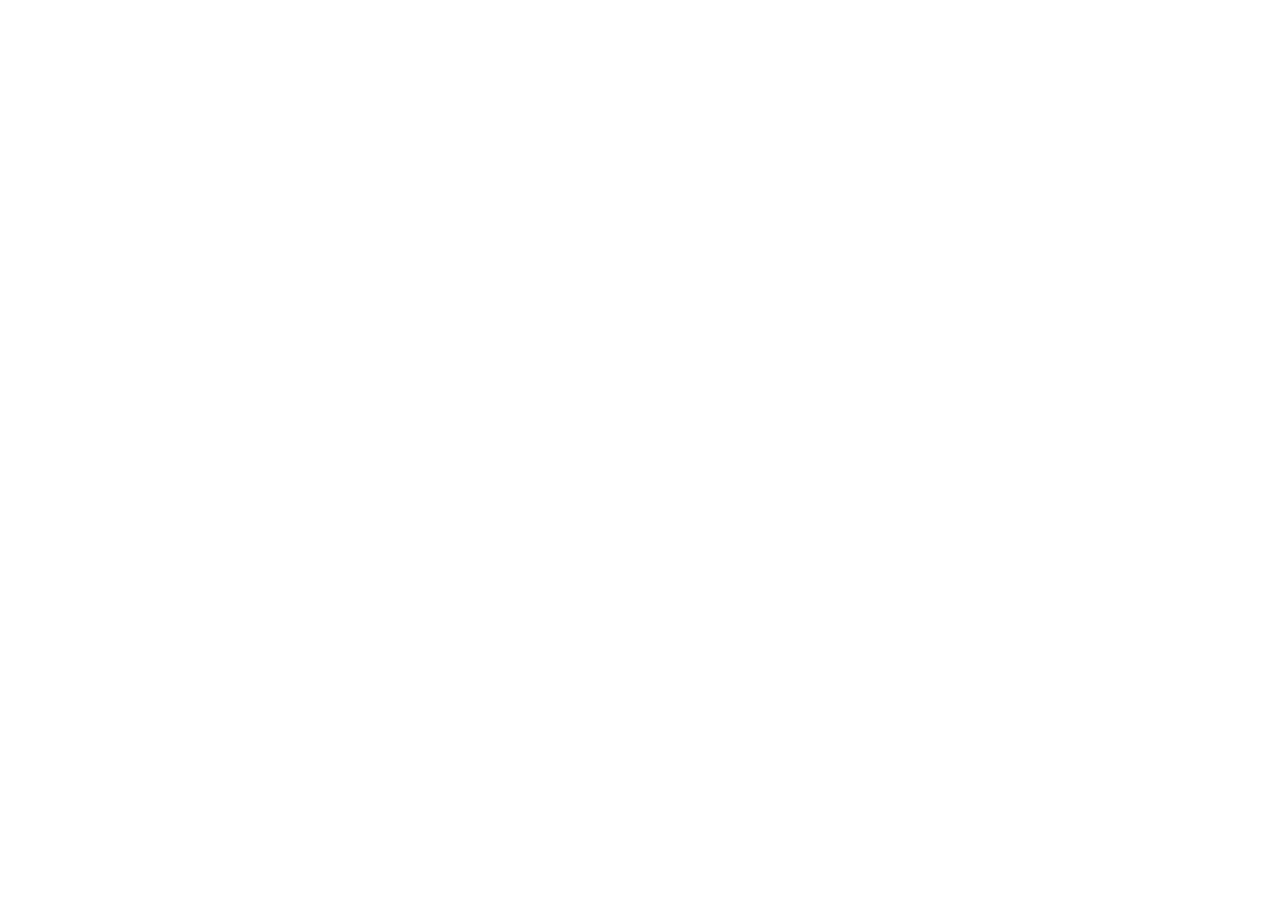
==== commit d9410ea8: "Update index.html" ====
--- a/qr_contact/index.html
+++ b/qr_contact/index.html
@@ -1,753 +1,15 @@
 <!DOCTYPE html>
 <html lang="pt">
 <head>
-  <!-- Google tag (gtag.js) -->
-  <script async src="https://www.googletagmanager.com/gtag/js?id=G-YQN46F71DS"></script>
-  <script>
-    window.dataLayer = window.dataLayer || [];
-    function gtag(){dataLayer.push(arguments);}
-    gtag('js', new Date());
-    gtag('config', 'G-YQN46F71DS');
-  </script>
-
-  <meta charset="UTF-8" />
-  <meta name="viewport" content="width=device-width, initial-scale=1.0, viewport-fit=cover" />
-  <title>Little Things</title>
-
-  <link rel="preconnect" href="https://fonts.googleapis.com">
-  <link rel="preconnect" href="https://fonts.gstatic.com" crossorigin>
-  <link href="https://fonts.googleapis.com/css2?family=Caveat+Brush&display=swap" rel="stylesheet">
-
-  <style>
-    :root{
-      --gap: 12px;
-
-      --speedTop: 26s;
-      --speedBottom: 30s;
-
-      --minLogoBlock: 210px;
-      --minSlideBlock: 320px;
-
-      --shadow: 0 18px 55px rgba(0,0,0,0.18);
-      --radiusOuter: 26px;
-      --radiusInner: 18px;
-
-      --btnFont: "Caveat Brush", system-ui, -apple-system, Segoe UI, Roboto, Arial, sans-serif;
-      --btnSize: 22px;
-    }
-
-    *{
-      box-sizing: border-box;
-    }
-
-    html{
-      height: -webkit-fill-available;
-    }
-
-    body{
-      margin: 0;
-      height: 100vh;
-      height: 100svh;
-      height: 100dvh;
-      height: -webkit-fill-available;
-      overflow: hidden;
-      font-family: system-ui, -apple-system, Segoe UI, Roboto, Arial, sans-serif;
-      background: #fff;
-    }
-
-    .bg{
-      position: fixed;
-      inset: 0;
-      background:
-        radial-gradient(circle at 25% 10%, rgba(255,192,203,0.18), transparent 55%),
-        radial-gradient(circle at 80% 70%, rgba(255,182,193,0.14), transparent 60%),
-        #ffffff;
-      z-index: -2;
-    }
-
-    .page{
-      position: fixed;
-      inset: 0;
-      display: grid;
-      gap: var(--gap);
-      padding:
-        calc(10px + env(safe-area-inset-top))
-        12px
-        calc(10px + env(safe-area-inset-bottom))
-        12px;
-
-      grid-template-rows:
-        minmax(var(--minSlideBlock), 2.5fr)
-        minmax(var(--minLogoBlock), 0.8fr);
-    }
-
-    .slideshow{
-      border-radius: var(--radiusOuter);
-      overflow: hidden;
-      background: rgba(255,255,255,0.12);
-      border: 1px solid rgba(255,255,255,0.45);
-      box-shadow: var(--shadow);
-      backdrop-filter: blur(10px);
-      -webkit-backdrop-filter: blur(10px);
-
-      display: grid;
-      grid-template-rows: 1fr 1fr;
-      gap: 10px;
-      padding: 10px;
-      min-height: 0;
-    }
-
-    .lane{
-      position: relative;
-      overflow: hidden;
-      border-radius: var(--radiusInner);
-      background: rgba(255,255,255,0.18);
-      border: 1px solid rgba(255,255,255,0.45);
-    }
-
-    .track{
-      position: absolute;
-      inset: 0;
-      display: flex;
-      gap: 10px;
-      padding: 10px;
-      width: max-content;
-      align-items: center;
-      will-change: transform;
-    }
-
-    .lane.top .track{
-      animation: moveLeft var(--speedTop) linear infinite;
-    }
-
-    .lane.bottom .track{
-      animation: moveRight var(--speedBottom) linear infinite;
-    }
-
-    @keyframes moveLeft{
-      from{
-        transform: translateX(0);
-      }
-
-      to{
-        transform: translateX(calc(-1 * var(--shift)));
-      }
-    }
-
-    @keyframes moveRight{
-      from{
-        transform: translateX(calc(-1 * var(--shift)));
-      }
-
-      to{
-        transform: translateX(0);
-      }
-    }
-
-    .slide{
-      flex: 0 0 auto;
-      height: 100%;
-      width: min(40vw, 380px);
-      border-radius: var(--radiusInner);
-      overflow: hidden;
-      box-shadow: 0 10px 28px rgba(0,0,0,0.18);
-      background: transparent;
-    }
-
-    .slide img{
-      width: 100%;
-      height: 100%;
-      display: block;
-      object-fit: cover;
-      object-position: center;
-    }
-
-    .bottomBar{
-      width: 100%;
-      height: 100%;
-      background: #ffffff;
-      border: none;
-      border-radius: 0;
-      box-shadow: none;
-      padding: 0;
-      margin: 0;
-
-      display: grid;
-      grid-template-rows: minmax(150px, 1fr) auto;
-      align-items: center;
-      justify-items: center;
-      gap: 10px;
-      min-height: 0;
-    }
-
-    .logoWrap{
-      width: 100%;
-      height: 100%;
-      display: flex;
-      align-items: stretch;
-      justify-content: center;
-      min-height: 0;
-    }
-
-    .logoWrap img{
-      width: 100%;
-      height: 100%;
-      object-fit: contain;
-      display: block;
-    }
-
-    .contactRow{
-      width: 100%;
-      display: flex;
-      justify-content: center;
-      padding: 0 12px 10px 12px;
-    }
-
-    .contactGroup{
-      width: min(980px, 100%);
-      display: flex;
-      gap: 14px;
-      justify-content: center;
-      flex-wrap: wrap;
-    }
-
-    .contactBtn{
-      display: inline-flex;
-      align-items: center;
-      justify-content: center;
-
-      flex: 1 1 240px;
-      max-width: 520px;
-
-      gap: 10px;
-      cursor: pointer;
-      -webkit-tap-highlight-color: transparent;
-      user-select: none;
-      transition: transform .10s ease, filter .12s ease;
-
-      padding: 14px 16px;
-      border-radius: 999px;
-      text-decoration: none;
-
-      color: rgba(10,10,10,0.92);
-      background: #ffffff;
-      border: none;
-
-      box-shadow:
-        inset 0 2px 6px rgba(0,0,0,0.08),
-        0 10px 24px rgba(0,0,0,0.10);
-
-      font-family: var(--btnFont);
-      font-weight: 400;
-      letter-spacing: .2px;
-      font-size: var(--btnSize);
-      line-height: 1.05;
-    }
-
-    .contactBtn *{
-      font-family: var(--btnFont);
-      font-weight: 400;
-      font-size: var(--btnSize);
-      line-height: 1.05;
-    }
-
-    .contactBtn:hover{
-      filter: brightness(1.02);
-    }
-
-    .contactBtn:active{
-      transform: scale(0.985);
-    }
-
-    button.contactBtn{
-      -webkit-appearance: none;
-      appearance: none;
-      font: inherit;
-      color: inherit;
-      background: #ffffff;
-      text-align: center;
-    }
-
-    .icon{
-      width: 28px;
-      height: 28px;
-      display: inline-block;
-      opacity: .9;
-      flex: 0 0 auto;
-    }
-
-    .glow{
-      animation-name: glowPulse;
-      animation-timing-function: ease-in-out;
-      animation-iteration-count: infinite;
-    }
-
-    @keyframes glowPulse{
-      0%{
-        box-shadow:
-          inset 0 2px 6px rgba(0,0,0,0.08),
-          0 10px 24px rgba(0,0,0,0.10);
-      }
-
-      50%{
-        box-shadow:
-          inset 0 2px 6px rgba(0,0,0,0.08),
-          0 14px 34px rgba(255,105,180,0.22);
-      }
-
-      100%{
-        box-shadow:
-          inset 0 2px 6px rgba(0,0,0,0.08),
-          0 10px 24px rgba(0,0,0,0.10);
-      }
-    }
-
-    #btnInsta span,
-    #btnContacts span{
-      font-size: calc(var(--btnSize) - 2px);
-    }
-
-    @media (max-height: 700px){
-      :root{
-        --minLogoBlock: 180px;
-        --minSlideBlock: 300px;
-        --btnSize: 20px;
-      }
-
-      .slide{
-        width: min(44vw, 360px);
-      }
-
-      .contactBtn{
-        padding: 12px 14px;
-      }
-    }
-
-    @media (max-width: 768px){
-      :root{
-        --btnSize: 19px;
-      }
-
-      .page{
-        grid-template-rows:
-          minmax(340px, 1.8fr)
-          minmax(250px, 0.85fr);
-      }
-
-      .slideshow{
-        gap: 8px;
-        padding: 8px;
-      }
-
-      .track{
-        gap: 8px;
-        padding: 8px;
-      }
-
-      .slide{
-        width: min(72vw, 300px);
-      }
-
-      .bottomBar{
-        grid-template-rows: minmax(130px, 1fr) auto;
-        gap: 6px;
-      }
-
-      .logoWrap{
-        min-height: 130px;
-        max-height: 170px;
-      }
-
-      .logoWrap img{
-        width: 100%;
-        height: 100%;
-        object-fit: contain;
-      }
-
-      .contactRow{
-        padding: 0 6px 6px 6px;
-      }
-
-      .contactGroup{
-        gap: 6px;
-      }
-
-      .contactBtn{
-        flex: 1 1 100%;
-        max-width: 520px;
-        padding: 8px 14px;
-        min-height: 40px;
-      }
-
-      .icon{
-        width: 24px;
-        height: 24px;
-      }
-
-      #emailText{
-        font-size: 16px;
-      }
-    }
-
-    @media (max-width: 420px){
-      :root{
-        --btnSize: 18px;
-      }
-
-      .page{
-        grid-template-rows:
-          minmax(330px, 1.75fr)
-          minmax(240px, 0.8fr);
-      }
-
-      .bottomBar{
-        grid-template-rows: minmax(120px, 150px) auto;
-        gap: 5px;
-      }
-
-      .logoWrap{
-        min-height: 120px;
-        max-height: 150px;
-      }
-
-      .contactRow{
-        padding: 0 5px 6px 5px;
-      }
-
-      .contactGroup{
-        gap: 5px;
-      }
-
-      .contactBtn{
-        padding: 7px 12px;
-        min-height: 38px;
-      }
-
-      .icon{
-        width: 22px;
-        height: 22px;
-      }
-
-      #emailText{
-        font-size: 15px;
-      }
-    }
-
-    @media (max-width: 360px){
-      :root{
-        --btnSize: 16px;
-      }
-
-      .page{
-        grid-template-rows:
-          minmax(320px, 1.75fr)
-          minmax(225px, 0.75fr);
-      }
-
-      .bottomBar{
-        grid-template-rows: minmax(105px, 130px) auto;
-      }
-
-      .logoWrap{
-        min-height: 105px;
-        max-height: 130px;
-      }
-
-      .contactBtn{
-        padding: 6px 10px;
-        min-height: 36px;
-      }
-
-      .icon{
-        width: 20px;
-        height: 20px;
-      }
-
-      #emailText{
-        font-size: 14px;
-      }
-    }
-  </style>
-</head>
-
-<body>
-
-  <div class="bg" aria-hidden="true"></div>
-
-  <div class="page">
-
-    <section class="slideshow" aria-label="Slideshow">
-
-      <div class="lane top">
-        <div class="track" id="trackTop"></div>
-      </div>
-
-      <div class="lane bottom">
-        <div class="track" id="trackBottom"></div>
-      </div>
-
-    </section>
-
-    <section class="bottomBar" aria-label="Logo and contacts">
-
-      <div class="logoWrap">
-        <img src="./background.png" alt="Little Things" />
-      </div>
-
-      <div class="contactRow">
-
-        <div class="contactGroup">
-
-          <a class="contactBtn glow"
-             id="btnInsta"
-             href="https://www.instagram.com/little.things.artdecor"
-             target="_blank"
-             rel="noopener">
-
-            <svg class="icon" viewBox="0 0 24 24" aria-hidden="true">
-              <path fill="currentColor" d="M7.5 2h9A5.5 5.5 0 0 1 22 7.5v9A5.5 5.5 0 0 1 16.5 22h-9A5.5 5.5 0 0 1 2 16.5v-9A5.5 5.5 0 0 1 7.5 2Zm0 2A3.5 3.5 0 0 0 4 7.5v9A3.5 3.5 0 0 0 7.5 20h9a3.5 3.5 0 0 0 3.5-3.5v-9A3.5 3.5 0 0 0 16.5 4h-9Zm11.25 1.75a1 1 0 1 1 0 2a1 1 0 0 1 0-2ZM12 7a5 5 0 1 1 0 10a5 5 0 0 1 0-10Zm0 2a3 3 0 1 0 0 6a3 3 0 0 0 0-6Z"/>
-            </svg>
-
-            <span>Instagram</span>
-          </a>
-
-          <a class="contactBtn glow"
-             id="btnContacts"
-             href="./qr_contact/">
-
-            <svg class="icon" viewBox="0 0 24 24" aria-hidden="true">
-              <path fill="currentColor" d="M12 12a4 4 0 1 0-4-4a4 4 0 0 0 4 4Zm0 2c-4.42 0-8 2.01-8 4.5V20h16v-1.5c0-2.49-3.58-4.5-8-4.5Z"/>
-            </svg>
-
-            <span>Contactos / Contacts</span>
-          </a>
-
-          <button class="contactBtn glow"
-                  id="emailBtn"
-                  type="button">
-
-            <svg class="icon" viewBox="0 0 24 24" aria-hidden="true">
-              <path fill="currentColor" d="M20 4H4a2 2 0 0 0-2 2v12a2 2 0 0 0 2 2h16a2 2 0 0 0 2-2V6a2 2 0 0 0-2-2Zm0 4.2l-8 5.3l-8-5.3V6l8 5.3L20 6v2.2Z"/>
-            </svg>
-
-            <span id="emailText">info@littlethings.events</span>
-          </button>
-
-        </div>
-
-      </div>
-
-    </section>
-
-  </div>
+  <meta charset="UTF-8">
+  <meta http-equiv="refresh" content="0; url=https://www.littlethings.events/">
+  <title>Redirecting...</title>
 
   <script>
-    const topPhotos = [
-      "./assets/photo01.jpg",
-      "./assets/photo02.jpg",
-      "./assets/photo03.jpg",
-      "./assets/photo04.jpg",
-      "./assets/photo05.jpg",
-      "./assets/photo06.jpg",
-      "./assets/photo07.jpg",
-      "./assets/photo08.jpg",
-      "./assets/photo09.jpg",
-      "./assets/photo10.jpg",
-      "./assets/photo11.jpg",
-      "./assets/photo12.jpg",
-      "./assets/photo13.jpg",
-      "./assets/photo14.jpg",
-      "./assets/photo15.jpg",
-      "./assets/photo16.jpg",
-      "./assets/photo17.jpg",
-      "./assets/photo18.jpg",
-      "./assets/photo19.jpg",
-      "./assets/photo20.jpg",
-      "./assets/photo21.jpg",
-      "./assets/photo22.jpg",
-      "./assets/photo23.jpg",
-    ];
-
-    const bottomPhotos = [
-      "./assets/photo24.jpg",
-      "./assets/photo25.jpg",
-      "./assets/photo26.jpg",
-      "./assets/photo27.jpg",
-      "./assets/photo28.jpg",
-      "./assets/photo29.jpg",
-      "./assets/photo30.jpg",
-      "./assets/photo31.jpg",
-      "./assets/photo32.jpg",
-      "./assets/photo33.jpg",
-      "./assets/photo34.jpg",
-      "./assets/photo35.jpg",
-      "./assets/photo36.jpg",
-      "./assets/photo37.jpg",
-      "./assets/photo38.jpg",
-      "./assets/photo39.jpg",
-      "./assets/photo40.jpg",
-      "./assets/photo41.jpg",
-      "./assets/photo42.jpg",
-      "./assets/photo43.jpg",
-      "./assets/photo44.jpg",
-      "./assets/photo45.jpg",
-      "./assets/photo46.jpg",
-    ];
-
-    function makeSlide(src){
-      const wrap = document.createElement("div");
-      wrap.className = "slide";
-
-      const img = document.createElement("img");
-      img.src = src;
-      img.alt = "Little Things";
-      img.loading = "eager";
-
-      wrap.appendChild(img);
-
-      return { wrap, img };
-    }
-
-    function restartAnimation(trackEl){
-      trackEl.style.animation = "none";
-      trackEl.offsetHeight;
-      trackEl.style.animation = "";
-    }
-
-    function recalcShift(trackEl){
-      const fullWidth = trackEl.scrollWidth;
-      const shift = fullWidth / 2;
-
-      trackEl.style.setProperty("--shift", shift + "px");
-
-      restartAnimation(trackEl);
-    }
-
-    function shuffleArray(array){
-      return array
-        .map(value => ({ value, sort: Math.random() }))
-        .sort((a, b) => a.sort - b.sort)
-        .map(({ value }) => value);
-    }
-
-    function fillTrack(trackEl, photos){
-      trackEl.innerHTML = "";
-
-      const randomPhotos = shuffleArray(photos);
-      const seq = randomPhotos.concat(randomPhotos);
-
-      const imgs = [];
-
-      seq.forEach(src => {
-        const { wrap, img } = makeSlide(src);
-
-        imgs.push(img);
-
-        trackEl.appendChild(wrap);
-      });
-
-      let pending = imgs.length;
-
-      const doneOne = () => {
-        pending--;
-
-        if (pending <= 0){
-          requestAnimationFrame(() => recalcShift(trackEl));
-        }
-      };
-
-      imgs.forEach(img => {
-        if (img.complete){
-          doneOne();
-        } else {
-          img.addEventListener("load", doneOne, { once: true });
-          img.addEventListener("error", doneOne, { once: true });
-        }
-      });
-
-      setTimeout(() => recalcShift(trackEl), 1200);
-    }
-
-    let resizeTimer;
-
-    function init(){
-      fillTrack(document.getElementById("trackTop"), topPhotos);
-      fillTrack(document.getElementById("trackBottom"), bottomPhotos);
-
-      syncGlow();
-
-      setTimeout(syncGlow, 1300);
-    }
-
-    window.addEventListener("load", init);
-
-    window.addEventListener("resize", () => {
-      clearTimeout(resizeTimer);
-
-      resizeTimer = setTimeout(() => {
-        init();
-      }, 250);
-    });
-
-    function parseSeconds(val){
-      const s = String(val).trim();
-
-      if (s.endsWith("ms")) return parseFloat(s) / 1000;
-      if (s.endsWith("s")) return parseFloat(s);
-
-      const num = parseFloat(s);
-
-      return Number.isFinite(num) ? num : 3.5;
-    }
-
-    function syncGlow(){
-      const root = getComputedStyle(document.documentElement);
-      const speedTop = parseSeconds(root.getPropertyValue("--speedTop")) || 26;
-
-      const ids = ["btnInsta", "btnContacts", "emailBtn"];
-      const els = ids.map(id => document.getElementById(id)).filter(Boolean);
-
-      if (!els.length) return;
-
-      els.forEach((el, idx) => {
-        el.style.animationDuration = speedTop + "s";
-        el.style.animationDelay = ((speedTop / 3) * idx) + "s";
-
-        el.style.animationName = "none";
-        el.offsetHeight;
-        el.style.animationName = "glowPulse";
-      });
-    }
-
-    (function bindEmailCopy(){
-      const emailBtn = document.getElementById("emailBtn");
-      const emailText = document.getElementById("emailText");
-
-      if (!emailBtn || !emailText) return;
-
-      const email = "info@littlethings.events";
-      const original = emailText.textContent;
-
-      emailBtn.addEventListener("click", async () => {
-        try{
-          await navigator.clipboard.writeText(email);
-
-          emailText.textContent = "Copiado / Copied";
-
-          setTimeout(() => {
-            emailText.textContent = original;
-          }, 1500);
-
-        }catch{
-          emailText.textContent = "Erro";
-
-          setTimeout(() => {
-            emailText.textContent = original;
-          }, 1500);
-        }
-      });
-    })();
+    window.location.replace("https://www.littlethings.events/");
   </script>
-
+</head>
+<body>
+  <p>A redirecionar...</p>
 </body>
 </html>
